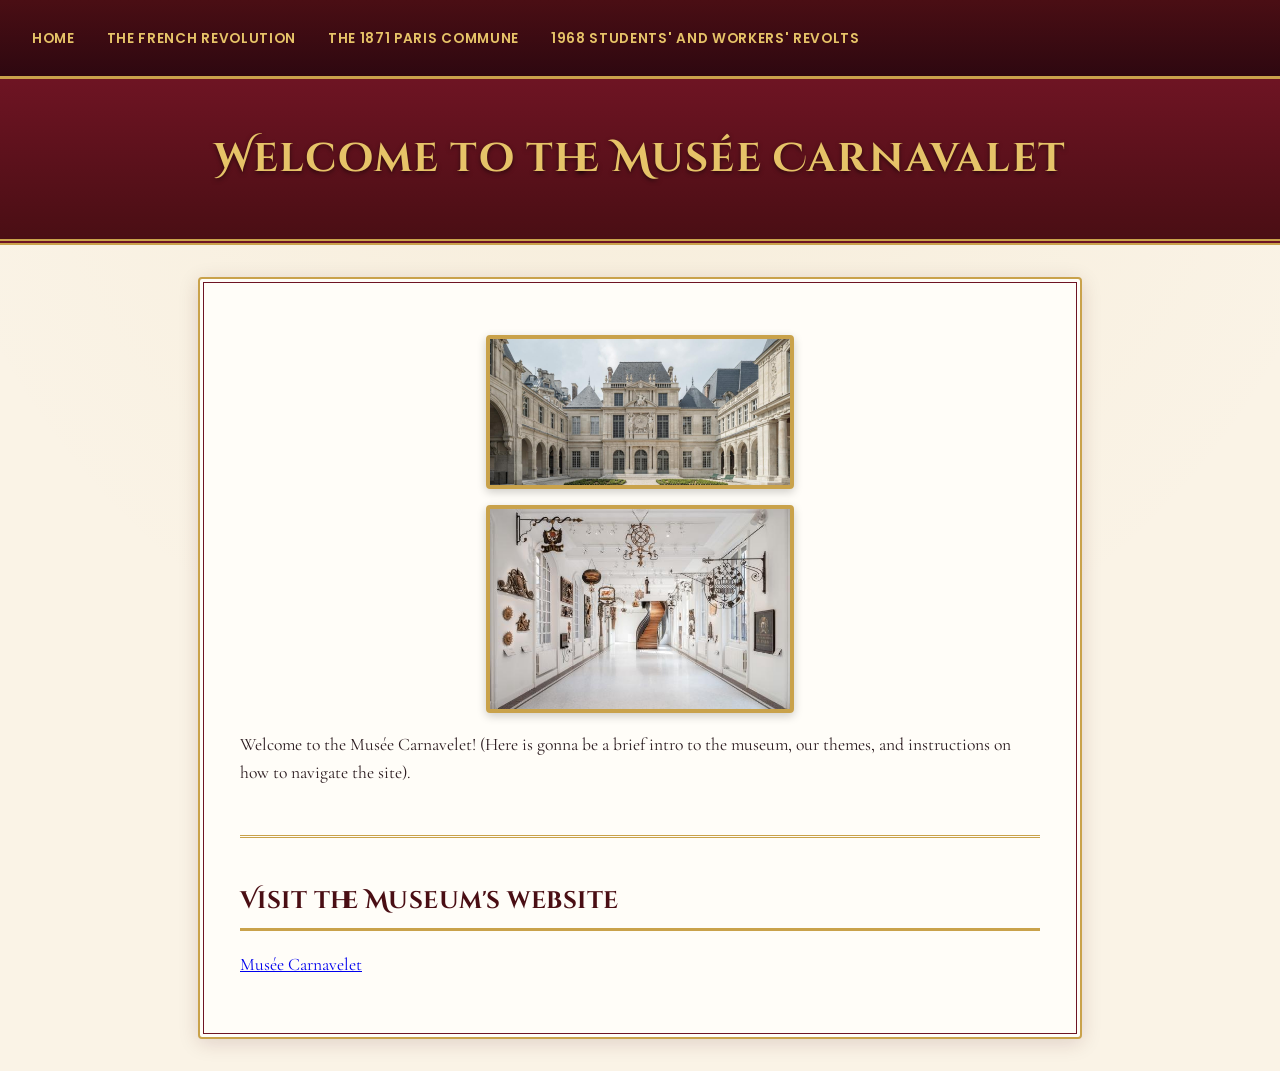
==== index.html @ c092a6a7 "first draft" ====
<!DOCTYPE html>
<html lang="en">
<head>
    <meta charset="UTF-8">
    <meta name="viewport" content="width=device-width, initial-scale=1.0">
    <title>Mus&#233;e Carnavalet Visit</title>
    <link rel="stylesheet" href="styles.css">
</head>
<body>
    <nav>
        <ul>
            <li><a href="index.html">Home</a></li>
            <li><a href="revolution.html">The French Revolution</a></li>
            <li><a href="commune.html">The 1871 Paris Commune</a></li>
            <li><a href="protest.html">1968 Students' and Workers' Revolts</a></li>
        </ul>
    </nav>

    <header>
        <h1>Welcome to the Mus&#233;e Carnavalet</h1>
    </header>

    <main>
        <section class="intro">
            <img src="Facade-Carnavalet.jpg" alt="Facade of the museum">
            <img src="Interior.jpg" alt="Interior of the museum">
            <p>
                Welcome to the Mus&#233;e Carnavelet!

                (Here is gonna be a brief intro to the museum, our themes, and instructions on how to navigate the site).


            </p>
        </section>

        <section class="contact">
            <h2>Visit the Museum's website</h2>
            <p><a href="https://www.carnavalet.paris.fr/">Mus&#233;e Carnavelet</a></p>
        </section>
    </main>
</body>
</html>
---- styles.css ----
/* Customization 1: Custom Fonts */
@import url('https://fonts.googleapis.com/css2?family=Cinzel+Decorative:wght@700&family=Cormorant+Garamond:ital,wght@0,400;0,600;1,400&family=Poppins:wght@300;400;600&display=swap');

body {
    font-family: 'Cormorant Garamond', 'Poppins', serif;
    margin: 0;
    padding: 0;
    line-height: 1.6;
    font-size: 1.1rem;
}

/* Customization 2: Custom Color Scheme — Regal Red & Gold */
:root {
    --wine: #4a0e14;
    --wine-dark: #2e0810;
    --burgundy: #6e1423;
    --gold: #c9a24b;
    --gold-bright: #e6c368;
    --ivory: #faf3e6;
    --ink: #2b1b1f;
}

body {
    background-color: var(--ivory);
    background-image:
        radial-gradient(circle at 50% 0%, rgba(201,162,75,0.08), transparent 60%);
    color: var(--ink);
}

nav {
    background: linear-gradient(180deg, var(--wine) 0%, var(--wine-dark) 100%);
    padding: 1rem 2rem;
    border-bottom: 3px solid var(--gold);
    box-shadow: 0 2px 8px rgba(0,0,0,0.3);
}

nav ul {
    list-style: none;
    display: flex;
    gap: 2rem;
    margin: 0;
    padding: 0;
}

nav a {
    color: var(--gold-bright);
    text-decoration: none;
    font-weight: 600;
    font-family: 'Poppins', sans-serif;
    letter-spacing: 0.05em;
    text-transform: uppercase;
    font-size: 0.85rem;
    border-bottom: 1px solid transparent;
    padding-bottom: 2px;
    transition: border-color 0.2s ease;
}

nav a:hover,
nav a:focus-visible {
    color: #fff;
    border-bottom-color: var(--gold);
}

header {
    background:
        linear-gradient(180deg, var(--burgundy) 0%, var(--wine) 100%);
    color: var(--ivory);
    text-align: center;
    padding: 3rem 2rem;
    border-bottom: 6px double var(--gold);
    position: relative;
}

h1 {
    margin: 0;
    font-family: 'Cinzel Decorative', serif;
    font-size: 2.5rem;
    color: var(--gold-bright);
    text-shadow: 0 2px 4px rgba(0,0,0,0.5);
    letter-spacing: 0.03em;
}

/* Customization 3: Custom Margins, Padding, and Layout */
main {
    max-width: 800px;
    margin: 2rem auto;
    padding: 2.5rem;
    background: #fffdf8;
    border: 2px solid var(--gold);
    outline: 1px solid var(--burgundy);
    outline-offset: -6px;
    box-shadow: 0 4px 20px rgba(74,14,20,0.15);
    border-radius: 4px;
}

.intro {
    margin-bottom: 3rem;
}

img {
    max-width: 300px;
    height: auto;
    border-radius: 4px;
    margin: 1rem auto;
    display: block;
    border: 4px solid var(--gold);
    box-shadow: 0 3px 10px rgba(0,0,0,0.2);
}

.contact {
    border-top: 3px double var(--gold);
    padding-top: 1.5rem;
    margin-top: 2rem;
}

h2 {
    color: var(--wine);
    font-family: 'Cinzel Decorative', serif;
    font-size: 1.5rem;
    border-bottom: 3px solid var(--gold);
    padding-bottom: 0.5rem;
    letter-spacing: 0.02em;
}

h3 {
    color: var(--burgundy);
    font-family: 'Cormorant Garamond', serif;
    font-style: italic;
    font-weight: 600;
}

main ul {
    background-color: #f7ecd8;
    border: 1px solid var(--gold);
    padding: 1.5rem 2rem;
    border-radius: 4px;
}

li {
    margin: 0.5rem 0;
}

li::marker {
    color: var(--gold);
}
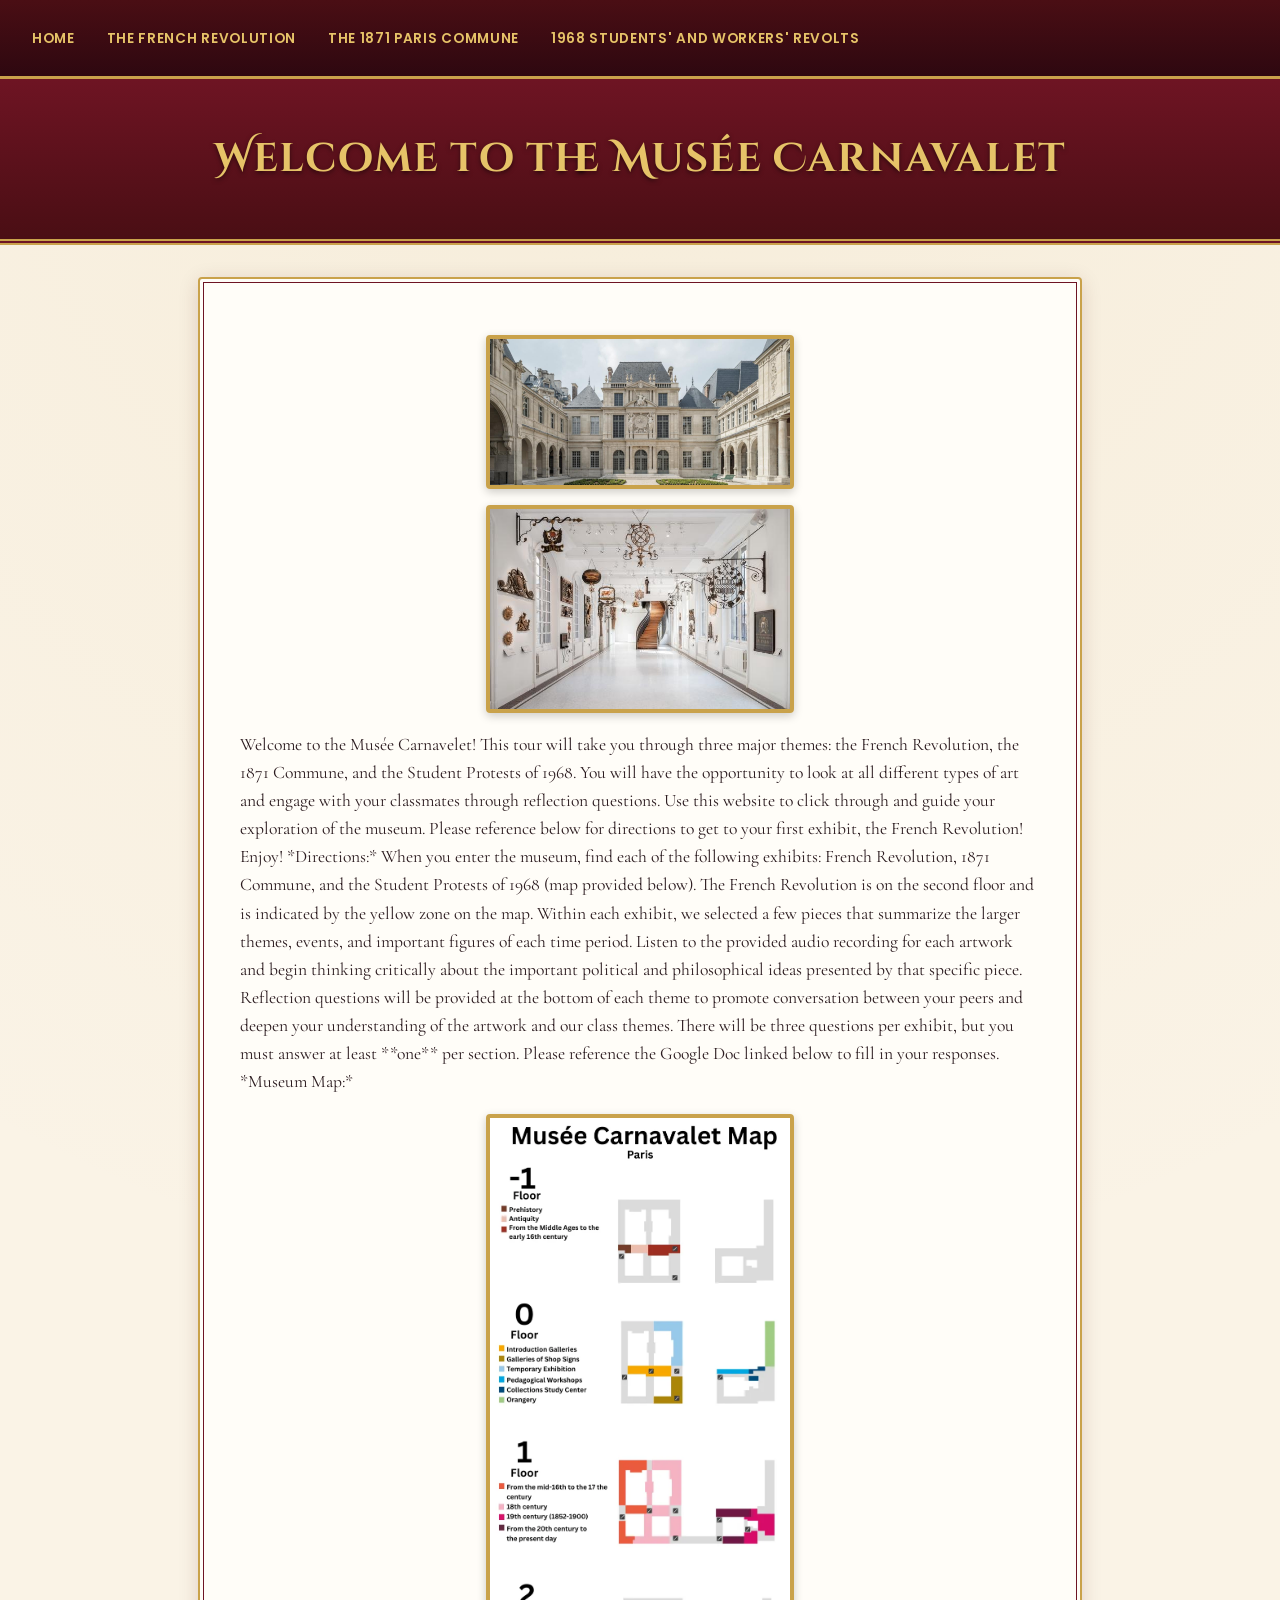
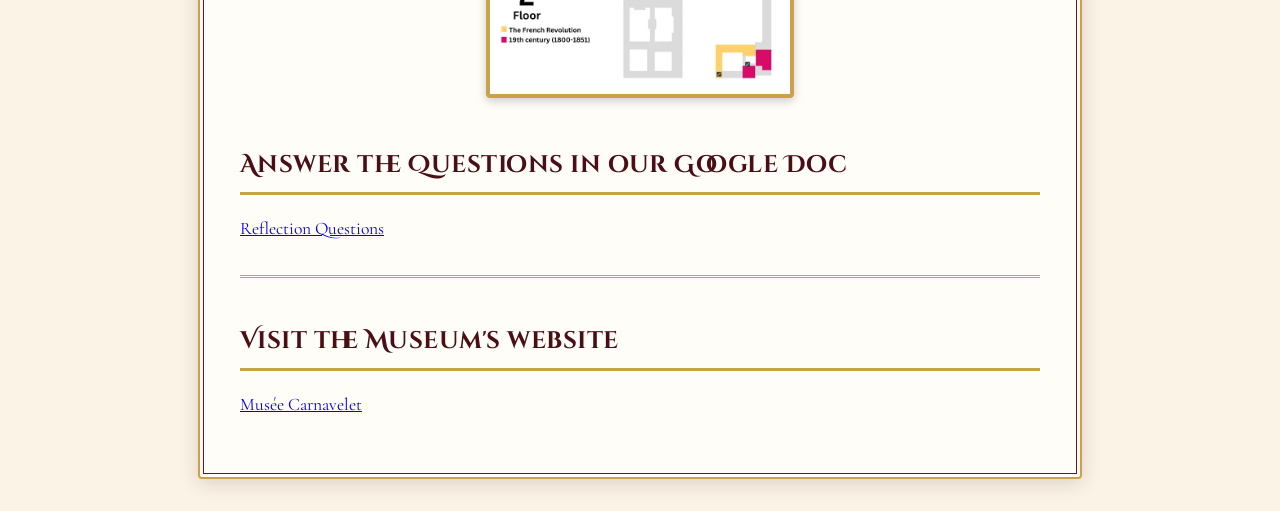
==== commit 2cedda40: "French Revolution" ====
--- a/index.html
+++ b/index.html
@@ -25,12 +25,24 @@
             <img src="Facade-Carnavalet.jpg" alt="Facade of the museum">
             <img src="Interior.jpg" alt="Interior of the museum">
             <p>
-                Welcome to the Mus&#233;e Carnavelet!
+                Welcome to the Mus&#233;e Carnavelet! This tour will take you through three major themes: the French Revolution, the 1871 Commune, and the Student Protests of 1968. You will have the opportunity to look at all different types of art and engage with your classmates through reflection questions. Use this website to click through and guide your exploration of the museum.
+                Please reference below for directions to get to your first exhibit, the French Revolution! Enjoy!
 
-                (Here is gonna be a brief intro to the museum, our themes, and instructions on how to navigate the site).
+                *Directions:*
+                When you enter the museum, find each of the following exhibits: French Revolution, 1871 Commune, and the Student Protests of 1968 (map provided below). The French Revolution is on the second floor and is indicated by the yellow zone on the map.
 
+                Within each exhibit, we selected a few pieces that summarize the larger themes, events, and important figures of each time period. Listen to the provided audio recording for each artwork and begin thinking critically about the important political and philosophical ideas presented by that specific piece.
 
+                Reflection questions will be provided at the bottom of each theme to promote conversation between your peers and deepen your understanding of the artwork and our class themes. There will be three questions per exhibit, but you must answer at least **one** per section. Please reference the Google Doc linked below to fill in your responses.
+
+                *Museum Map:*
             </p>
+            <img src="Map.png" alt="Map of the museum">
+        </section>
+
+        <section class="doc">
+            <h2>Answer the Questions in our Google Doc</h2>
+            <p><a href="https://docs.google.com/document/d/1SWCYgx9r896xgKUd3Hs5HIaHUKjYXJAlGdRlWQKkNpc/edit?usp=sharing">Reflection Questions</a></p>
         </section>
 
         <section class="contact">
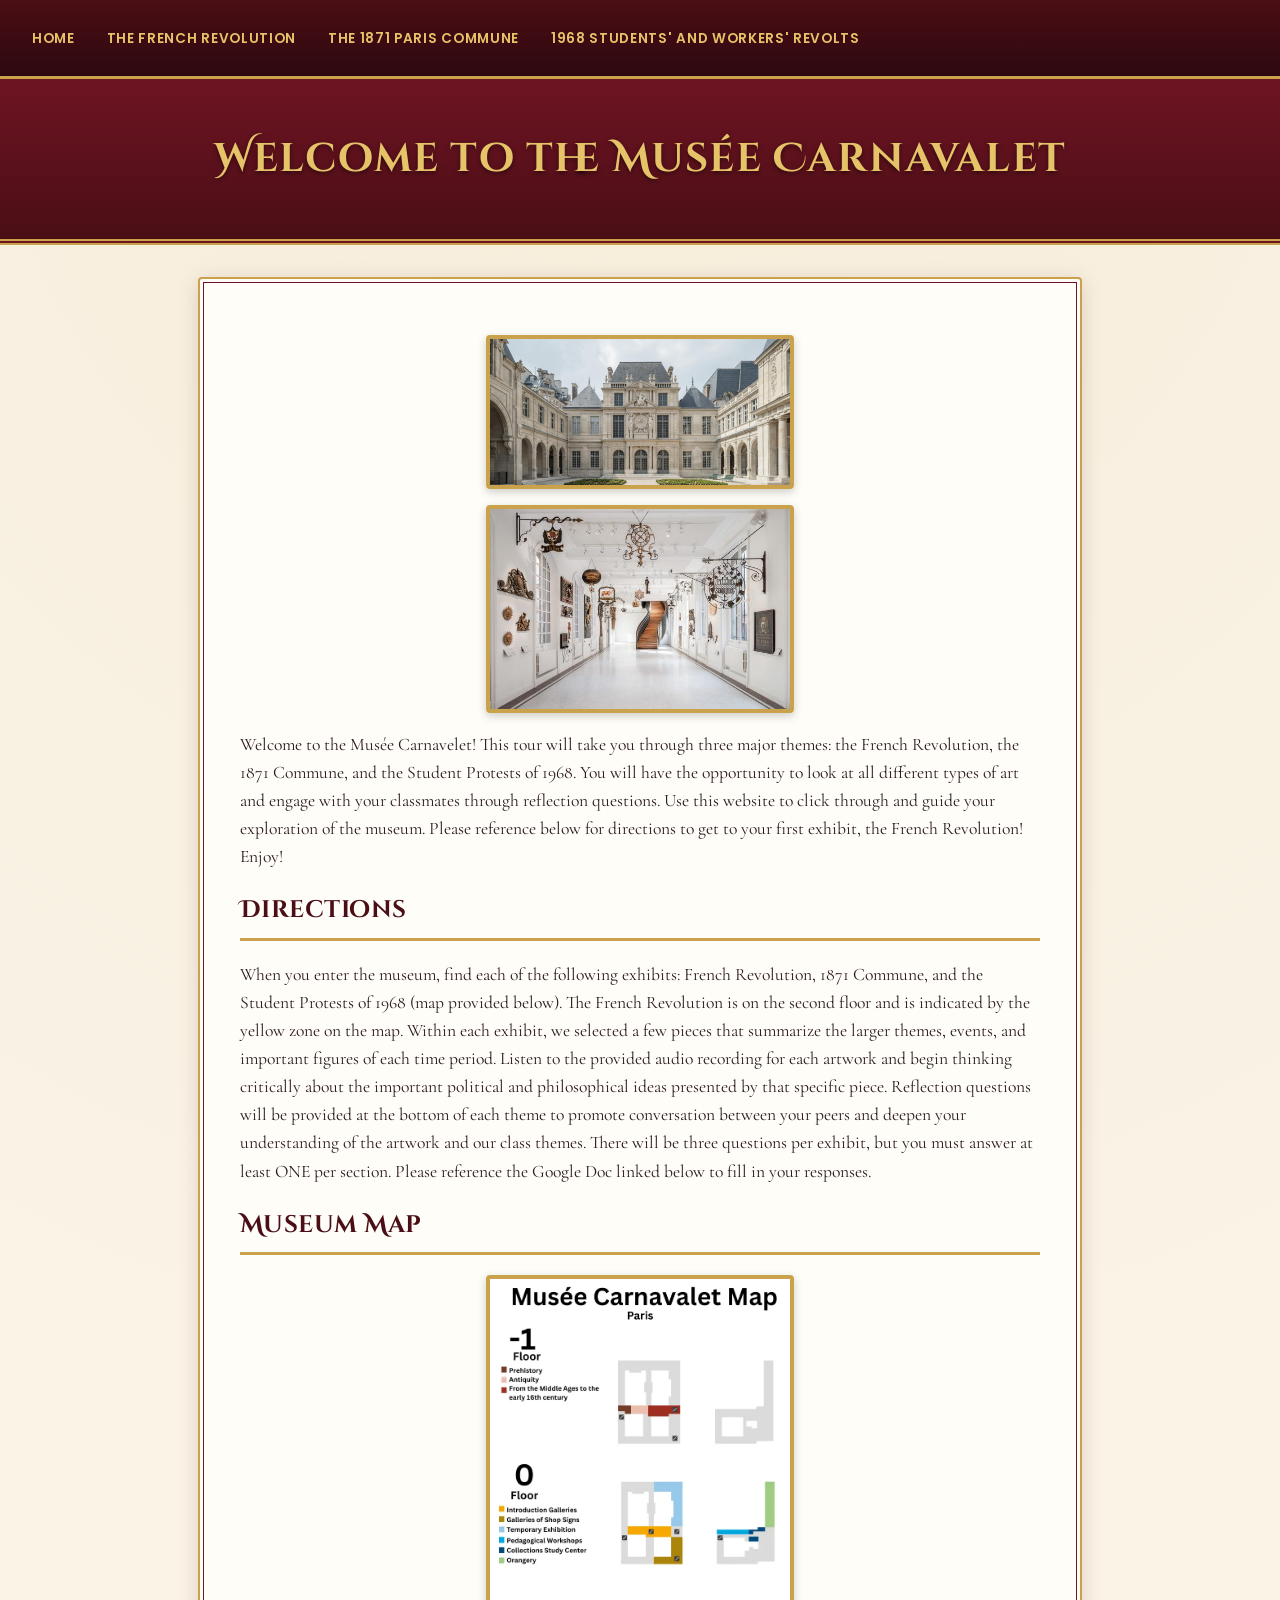
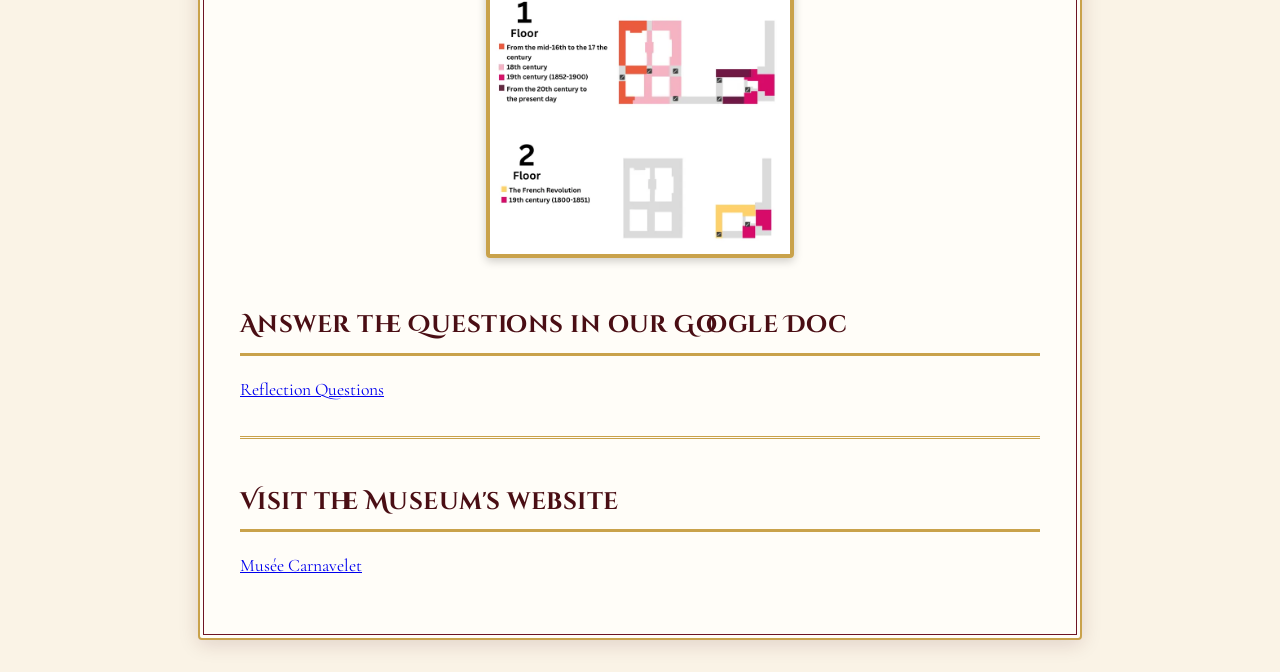
==== commit 85facf3b: "Protests" ====
--- a/index.html
+++ b/index.html
@@ -27,16 +27,16 @@
             <p>
                 Welcome to the Mus&#233;e Carnavelet! This tour will take you through three major themes: the French Revolution, the 1871 Commune, and the Student Protests of 1968. You will have the opportunity to look at all different types of art and engage with your classmates through reflection questions. Use this website to click through and guide your exploration of the museum.
                 Please reference below for directions to get to your first exhibit, the French Revolution! Enjoy!
-
-                *Directions:*
+            </p>
+            <h2>Directions</h2>
+            <p>
                 When you enter the museum, find each of the following exhibits: French Revolution, 1871 Commune, and the Student Protests of 1968 (map provided below). The French Revolution is on the second floor and is indicated by the yellow zone on the map.
 
                 Within each exhibit, we selected a few pieces that summarize the larger themes, events, and important figures of each time period. Listen to the provided audio recording for each artwork and begin thinking critically about the important political and philosophical ideas presented by that specific piece.
 
-                Reflection questions will be provided at the bottom of each theme to promote conversation between your peers and deepen your understanding of the artwork and our class themes. There will be three questions per exhibit, but you must answer at least **one** per section. Please reference the Google Doc linked below to fill in your responses.
-
-                *Museum Map:*
+                Reflection questions will be provided at the bottom of each theme to promote conversation between your peers and deepen your understanding of the artwork and our class themes. There will be three questions per exhibit, but you must answer at least ONE per section. Please reference the Google Doc linked below to fill in your responses.
             </p>
+            <h2>Museum Map</h2>
             <img src="Map.png" alt="Map of the museum">
         </section>
 
